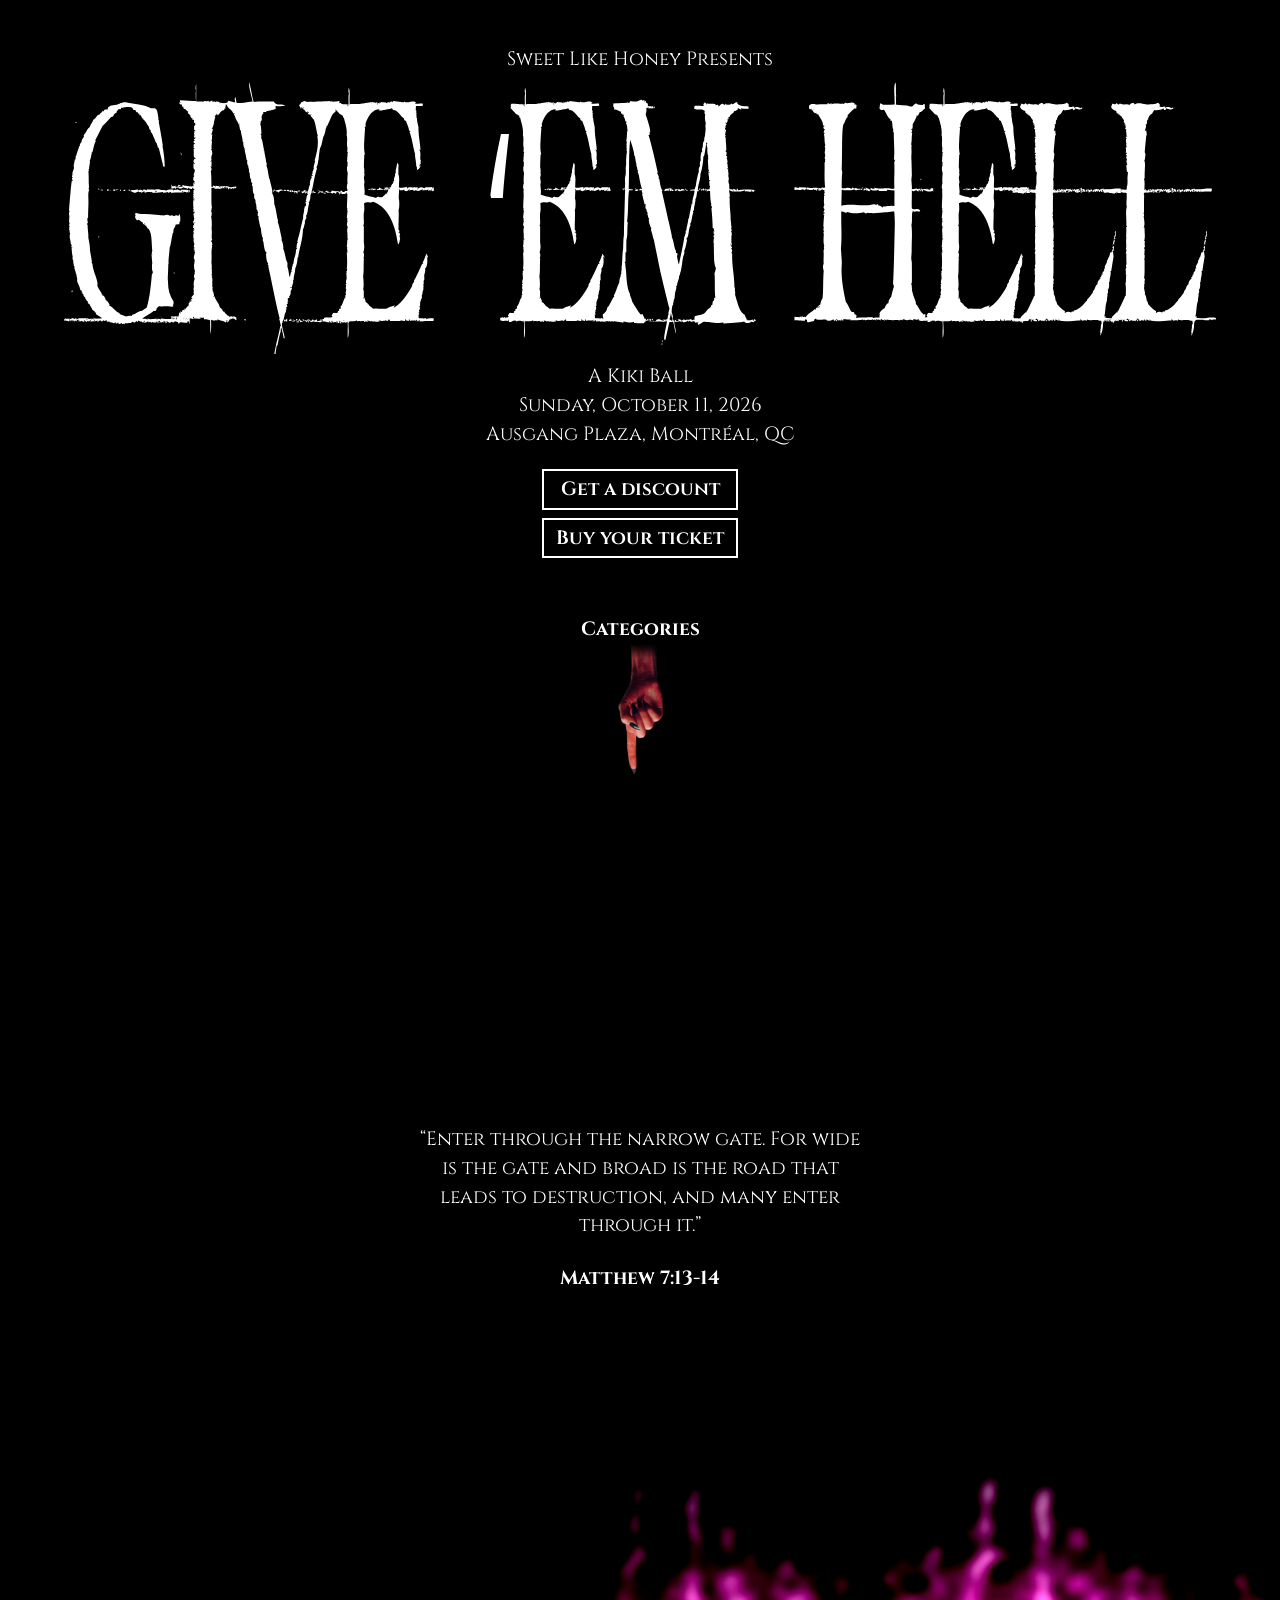
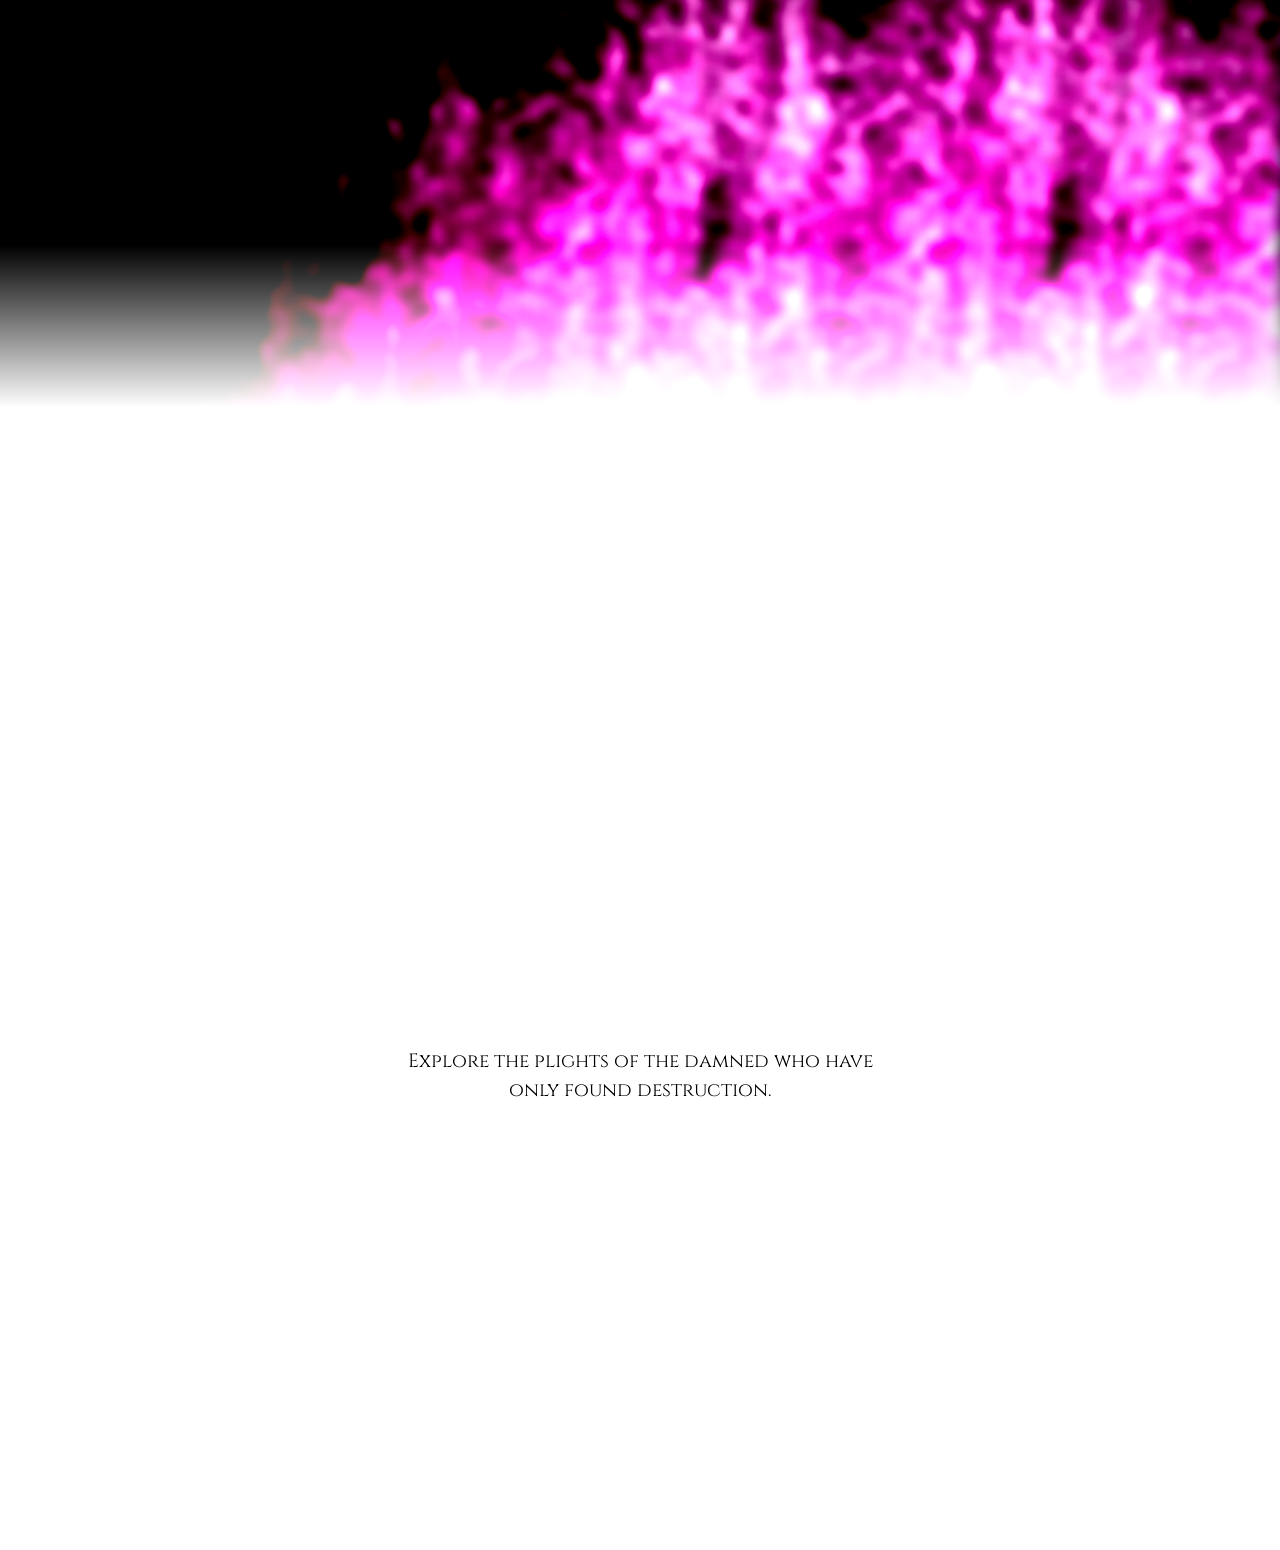
==== give-em-hell/index.html @ 9beabf58 "✏️ Change url from "giveemhell" to "give-em-hell"" ====
<!doctype html>
<html>
  <head>
    <meta charset="UTF-8" />
    <meta name="viewport" content="width=device-width, initial-scale=1.0" />

    <link rel="preload" as="style" href="../josh-comeau-reset.css" />
    <link rel="preload" as="style" href="hellstyles.css" />
    <link rel="preload" as="style" href="main_page.css" />

    <style>
      body {
        --white: #ffffff;
        --bkg-color: #000000;

        background-color: var(--bkg-color);
        color: var(--white);
      }
    </style>
    <link rel="stylesheet" type="text/css" href="../josh-comeau-reset.css" />
    <link rel="stylesheet" type="text/css" href="hellstyles.css" />
    <link rel="stylesheet" type="text/css" href="main_page.css" />

    <link rel="icon" href="../favicon.ico" sizes="32x32" />

    <title>Give &apos;Em Hell Kiki Ball</title>
    <meta
      name="description"
      content="You’re all summoned to our FIRST EVER OTY Ball! 😈 The gates of hell are open. Will you make it HOT or burn to a crisp? ☠️ Judgement day calls."
    />

    <meta
      property="og:url"
      content="https://sweetlikehoneymtl.com/giveemhell"
    />
    <meta property="og:type" content="website" />
    <meta property="og:title" content="Give 'Em Hell Kiki Ball" />
    <meta
      property="og:description"
      content="You’re all summoned to our FIRST EVER OTY Ball! 😈 The gates of hell are open. Will you make it HOT or burn to a crisp? ☠️ Judgement day calls."
    />
    <meta
      property="og:image"
      content="https://sweetlikehoneymtl.com/site_preview.png"
    />

    <meta name="twitter:card" content="summary_large_image" />
    <meta property="twitter:domain" content="sweetlikehoneymtl.com" />
    <meta
      property="twitter:url"
      content="https://sweetlikehoneymtl.com/giveemhell"
    />
    <meta name="twitter:title" content="Give 'Em Hell Kiki Ball" />
    <meta
      name="twitter:description"
      content="You’re all summoned to our FIRST EVER OTY Ball! 😈 The gates of hell are open. Will you make it HOT or burn to a crisp? ☠️ Judgement day calls."
    />
    <meta
      name="twitter:image"
      content="https://sweetlikehoneymtl.com/site_preview.png"
    />
  </head>
  <body>
    <div class="heroArea">
      <div class="heroSection">
        <span>Sweet Like Honey Presents</span>
        <img src="./hero_title.svg" />
        <span>A Kiki Ball</span>
      </div>
      <div class="ticketsAndInfoSection">
        <p class="dateAndLocation">
          Sunday, October 11, 2026<br />
          Ausgang Plaza, Montréal, QC
        </p>
        <div class="buttons">
          <a
            class="button"
            rel="noopener noreferrer"
            target="_blank"
            href="https://docs.google.com/forms/d/e/1FAIpQLScORpeq3m3k2UsPwRKJqea0tOYUh-a4WQa7qOoOyMRgA3a89A/viewform"
            ><span>Get a discount</span></a
          >
          <a
            class="button"
            rel="noopener noreferrer"
            target="_blank"
            href="https://lepointdevente.com/billets/xd0260908002"
            ><span>Buy your ticket</span></a
          >
        </div>
      </div>

      <button id="descendButton">
        <span>Categories</span>
        <img class="pointingHand" src="./devil_hand.png" />
      </button>
    </div>
    <div class="flamesArea">
      <!--
        Credit to Simon Goellner for this flame effect. I most definitely could not come up with this on my own. -Zawadi

        Codepen: https://codepen.io/simeydotme/pen/PoyzbPM
        GitHub: https://github.com/simeydotme
      -->

      <p class="verse">
        “Enter through the narrow gate. For wide is the gate and broad is the
        road that leads to destruction, and many enter through it.”
      </p>
      <p><strong>Matthew 7:13-14</strong></p>
    </div>
    <div class="whiteBkg">
      <div id="categories" class="categoryArea">
        <p class="verse">
          Explore the plights of the damned who have only found destruction.
        </p>
        <nav id="categoryLinks"></nav>
      </div>
    </div>

    <script type="module" src="./index.js"></script>
  </body>
</html>
---- give-em-hell/hellstyles.css ----
@import url("https://fonts.googleapis.com/css2?family=Cinzel:wght@400..900&display=swap");

html {
  font-size: 120%;

  /* These numbers are arbitrary at the moment */
  --safeAreaTop: 16px;
  --safeAreaHorizontal: 24px;
  --safeAreaBottom: 48px;

  --safeArea: var(--safeAreaTop) var(--safeAreaHorizontal) var(--safeAreaBottom);
}

body {
  overflow-x: auto;
  min-height: 100svh;
  font-family: Cinzel;

  display: flex;
  flex-direction: column;
  align-items: stretch;
}

h1 {
  font-size: 3.5em;
  @media (orientation: landscape) {
    font-size: 4em;
  }
}
h2 {
  font-size: 2.25em;
}
h3 {
  font-size: 2em;
}
h4 {
  font-size: 1.75em;
}
h5 {
  font-size: 1.5em;
}
h6 {
  font-size: 1em;
}

button {
  padding: 0;
  border: none;
  background: none;
}

a:where(:visited),
a:where(:any-link) {
  color: inherit;
}

.buttons {
  display: flex;
  flex-direction: column;
  gap: 8px;
  margin: 12px 0;

  .button {
    margin: 0;
  }
}

.button {
  margin: 12px 0;

  border: 2px solid var(--white);
  padding: 8px 16px;
  color: var(--white);

  text-decoration: none;
  font-weight: 650;

  &:disabled {
    opacity: 0.75;
  }

  &:active {
    background-color: oklch(from var(--white) l c h / 0.2);
  }

  &.secondary {
    background-color: oklch(from var(--white) l c h / 0.1);
    color: var(--white);
  }

  @media (hover: hover) {
    padding: 4px 12px;
    transition: transform 100ms ease-in-out;

    &:not(:disabled):hover {
      transform: scale(1.1);
    }
  }
}
---- give-em-hell/main_page.css ----
body {
  --dramatic-spacing: 50svh;

  @media (orientation: landscape) {
    --dramatic-spacing: 25svh;
  }
}

.heroArea,
.flamesArea,
.categoryArea {
  scroll-snap-align: start;

  min-height: 100svh;
  display: flex;
  flex-direction: column;
  align-items: center;
}

.heroArea > * {
  animation: 5000ms ease-out calc(500ms * sibling-index()) backwards fade-in;
}

.heroSection,
.ticketsAndInfoSection {
  padding: 0 var(--safeAreaHorizontal);
  width: 100%;
  max-width: 1200px;

  display: flex;
  flex-direction: column;
  align-items: center;
  justify-content: center;
  gap: 8px;

  text-align: center;
}

.heroSection {
  margin-top: 5vh;
  min-height: min(30vh, 15lh);
  padding: 0 var(--safeAreaHorizontal);

  img {
    width: 100%;
  }
}

#descendButton {
  margin-top: 5vh;

  background: none;
  border: none;

  display: flex;
  flex-direction: column;
  align-items: center;

  text-align: center;
  color: var(--white);
  font-weight: bold;
}

.pointingHand {
  font-size: 4rem;

  will-change: transform;
  animation: 2.5s ease-in-out 0s infinite alternate floating;
}

@keyframes floating {
  from {
    transform: translateY(0);
  }

  to {
    transform: translateY(30%);
  }
}

@keyframes fade-in {
  from {
    opacity: 0;
  }

  to {
    opacity: 1;
  }
}

.flamesArea {
  --glitter: url("glitter-bkg.png");
  margin-top: var(--dramatic-spacing);

  position: relative;
  overflow: hidden;
  opacity: 0.9999;

  text-align: center;

  .verse {
    padding: 0 24px;
  }
}

.flamesArea::before,
.flamesArea::after {
  content: "";
  position: absolute;
  inset: 0;
}

.flamesArea::before {
  content: "";
  background-image:
    var(--glitter), var(--glitter),
    linear-gradient(
      0deg,
      white 0px,
      #ff51ce 5px,
      #c563ac9c 30%,
      transparent 70%
    ),
    radial-gradient(ellipse at bottom, transparent 30%, black 60%);
  background-size:
    350px 500px,
    400px 650px,
    100% 100%,
    150vw 100svh;
  background-blend-mode: hard-light, color-dodge, multiply;
  background-position:
    0px 0px,
    0px 0px,
    var(--gradientPos);
  background-repeat: repeat, repeat, repeat, no-repeat;
  mix-blend-mode: color-dodge;
  filter: brightness(3.7) blur(7px) contrast(6);
  animation: fire 8s linear infinite;
  /*box-shadow: inset 0 -40px 50px -60px #7c16dc;*/
  box-shadow: inset 0 -40px 50px -60px white;
}

.flamesArea::after {
  content: "";
  background-image: linear-gradient(
    to bottom,
    transparent 0%,
    transparent 80%,
    white 98%
  );
}
@keyframes fire {
  0% {
    background-position:
      center 0px,
      center 0px,
      50% 100%,
      center center;
  }
  100% {
    background-position:
      center -500px,
      center -650px,
      50% 100%,
      center center;
  }
}

.verse {
  max-width: 500px;
  margin-bottom: 24px;
}

.whiteBkg {
  background-color: white;
  color: black;
  padding-top: var(--dramatic-spacing);
}

.categoryArea {
  padding: 24px 48px 48px;
  text-align: center;

  display: flex;
  align-items: center;
  justify-content: center;
}

#categoryLinks {
  display: flex;
  flex-direction: column;
  align-items: center;
  gap: 8px;

  text-align: center;

  a {
    font-weight: bold;
    text-decoration: underline;

    @media (hover: hover) {
      cursor: pointer;
    }
  }
}
---- give-em-hell/hellstyles.css ----
@import url("https://fonts.googleapis.com/css2?family=Cinzel:wght@400..900&display=swap");

html {
  font-size: 120%;

  /* These numbers are arbitrary at the moment */
  --safeAreaTop: 16px;
  --safeAreaHorizontal: 24px;
  --safeAreaBottom: 48px;

  --safeArea: var(--safeAreaTop) var(--safeAreaHorizontal) var(--safeAreaBottom);
}

body {
  overflow-x: auto;
  min-height: 100svh;
  font-family: Cinzel;

  display: flex;
  flex-direction: column;
  align-items: stretch;
}

h1 {
  font-size: 3.5em;
  @media (orientation: landscape) {
    font-size: 4em;
  }
}
h2 {
  font-size: 2.25em;
}
h3 {
  font-size: 2em;
}
h4 {
  font-size: 1.75em;
}
h5 {
  font-size: 1.5em;
}
h6 {
  font-size: 1em;
}

button {
  padding: 0;
  border: none;
  background: none;
}

a:where(:visited),
a:where(:any-link) {
  color: inherit;
}

.buttons {
  display: flex;
  flex-direction: column;
  gap: 8px;
  margin: 12px 0;

  .button {
    margin: 0;
  }
}

.button {
  margin: 12px 0;

  border: 2px solid var(--white);
  padding: 8px 16px;
  color: var(--white);

  text-decoration: none;
  font-weight: 650;

  &:disabled {
    opacity: 0.75;
  }

  &:active {
    background-color: oklch(from var(--white) l c h / 0.2);
  }

  &.secondary {
    background-color: oklch(from var(--white) l c h / 0.1);
    color: var(--white);
  }

  @media (hover: hover) {
    padding: 4px 12px;
    transition: transform 100ms ease-in-out;

    &:not(:disabled):hover {
      transform: scale(1.1);
    }
  }
}
---- give-em-hell/main_page.css ----
body {
  --dramatic-spacing: 50svh;

  @media (orientation: landscape) {
    --dramatic-spacing: 25svh;
  }
}

.heroArea,
.flamesArea,
.categoryArea {
  scroll-snap-align: start;

  min-height: 100svh;
  display: flex;
  flex-direction: column;
  align-items: center;
}

.heroArea > * {
  animation: 5000ms ease-out calc(500ms * sibling-index()) backwards fade-in;
}

.heroSection,
.ticketsAndInfoSection {
  padding: 0 var(--safeAreaHorizontal);
  width: 100%;
  max-width: 1200px;

  display: flex;
  flex-direction: column;
  align-items: center;
  justify-content: center;
  gap: 8px;

  text-align: center;
}

.heroSection {
  margin-top: 5vh;
  min-height: min(30vh, 15lh);
  padding: 0 var(--safeAreaHorizontal);

  img {
    width: 100%;
  }
}

#descendButton {
  margin-top: 5vh;

  background: none;
  border: none;

  display: flex;
  flex-direction: column;
  align-items: center;

  text-align: center;
  color: var(--white);
  font-weight: bold;
}

.pointingHand {
  font-size: 4rem;

  will-change: transform;
  animation: 2.5s ease-in-out 0s infinite alternate floating;
}

@keyframes floating {
  from {
    transform: translateY(0);
  }

  to {
    transform: translateY(30%);
  }
}

@keyframes fade-in {
  from {
    opacity: 0;
  }

  to {
    opacity: 1;
  }
}

.flamesArea {
  --glitter: url("glitter-bkg.png");
  margin-top: var(--dramatic-spacing);

  position: relative;
  overflow: hidden;
  opacity: 0.9999;

  text-align: center;

  .verse {
    padding: 0 24px;
  }
}

.flamesArea::before,
.flamesArea::after {
  content: "";
  position: absolute;
  inset: 0;
}

.flamesArea::before {
  content: "";
  background-image:
    var(--glitter), var(--glitter),
    linear-gradient(
      0deg,
      white 0px,
      #ff51ce 5px,
      #c563ac9c 30%,
      transparent 70%
    ),
    radial-gradient(ellipse at bottom, transparent 30%, black 60%);
  background-size:
    350px 500px,
    400px 650px,
    100% 100%,
    150vw 100svh;
  background-blend-mode: hard-light, color-dodge, multiply;
  background-position:
    0px 0px,
    0px 0px,
    var(--gradientPos);
  background-repeat: repeat, repeat, repeat, no-repeat;
  mix-blend-mode: color-dodge;
  filter: brightness(3.7) blur(7px) contrast(6);
  animation: fire 8s linear infinite;
  /*box-shadow: inset 0 -40px 50px -60px #7c16dc;*/
  box-shadow: inset 0 -40px 50px -60px white;
}

.flamesArea::after {
  content: "";
  background-image: linear-gradient(
    to bottom,
    transparent 0%,
    transparent 80%,
    white 98%
  );
}
@keyframes fire {
  0% {
    background-position:
      center 0px,
      center 0px,
      50% 100%,
      center center;
  }
  100% {
    background-position:
      center -500px,
      center -650px,
      50% 100%,
      center center;
  }
}

.verse {
  max-width: 500px;
  margin-bottom: 24px;
}

.whiteBkg {
  background-color: white;
  color: black;
  padding-top: var(--dramatic-spacing);
}

.categoryArea {
  padding: 24px 48px 48px;
  text-align: center;

  display: flex;
  align-items: center;
  justify-content: center;
}

#categoryLinks {
  display: flex;
  flex-direction: column;
  align-items: center;
  gap: 8px;

  text-align: center;

  a {
    font-weight: bold;
    text-decoration: underline;

    @media (hover: hover) {
      cursor: pointer;
    }
  }
}
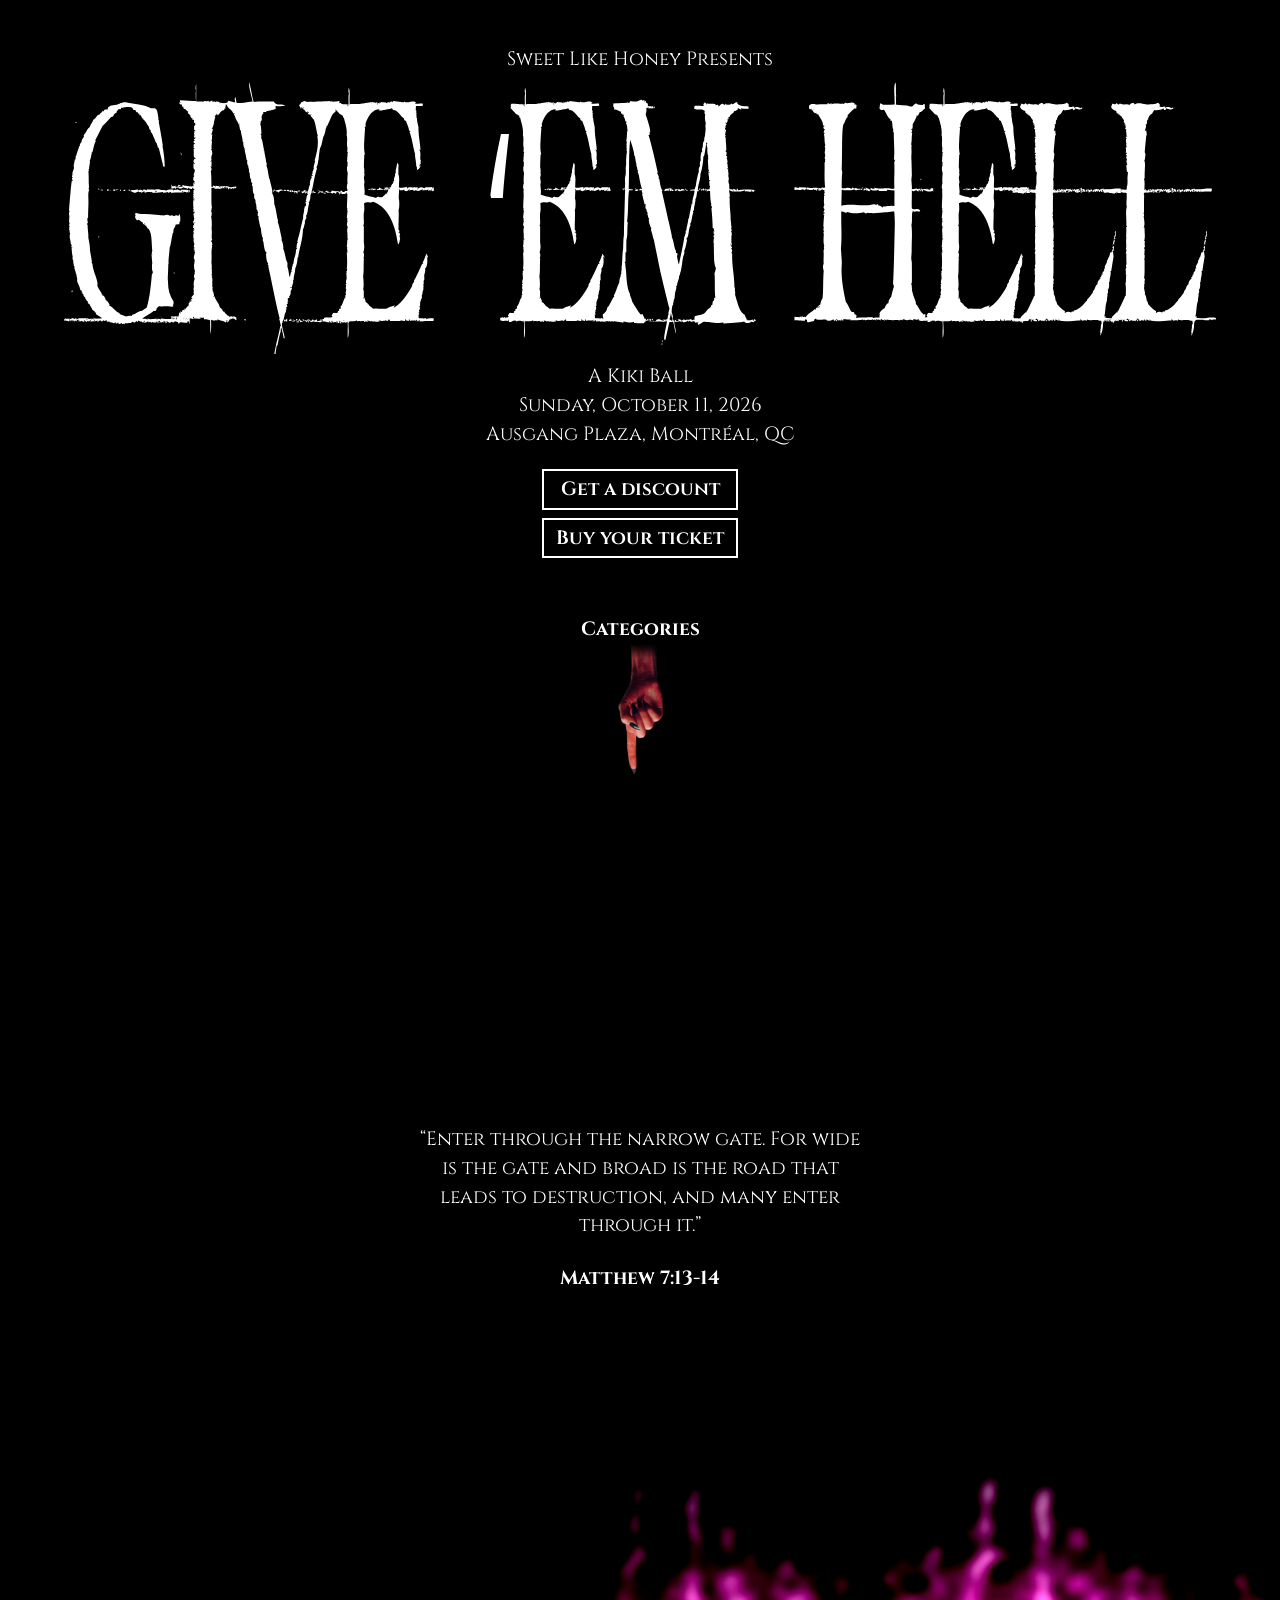
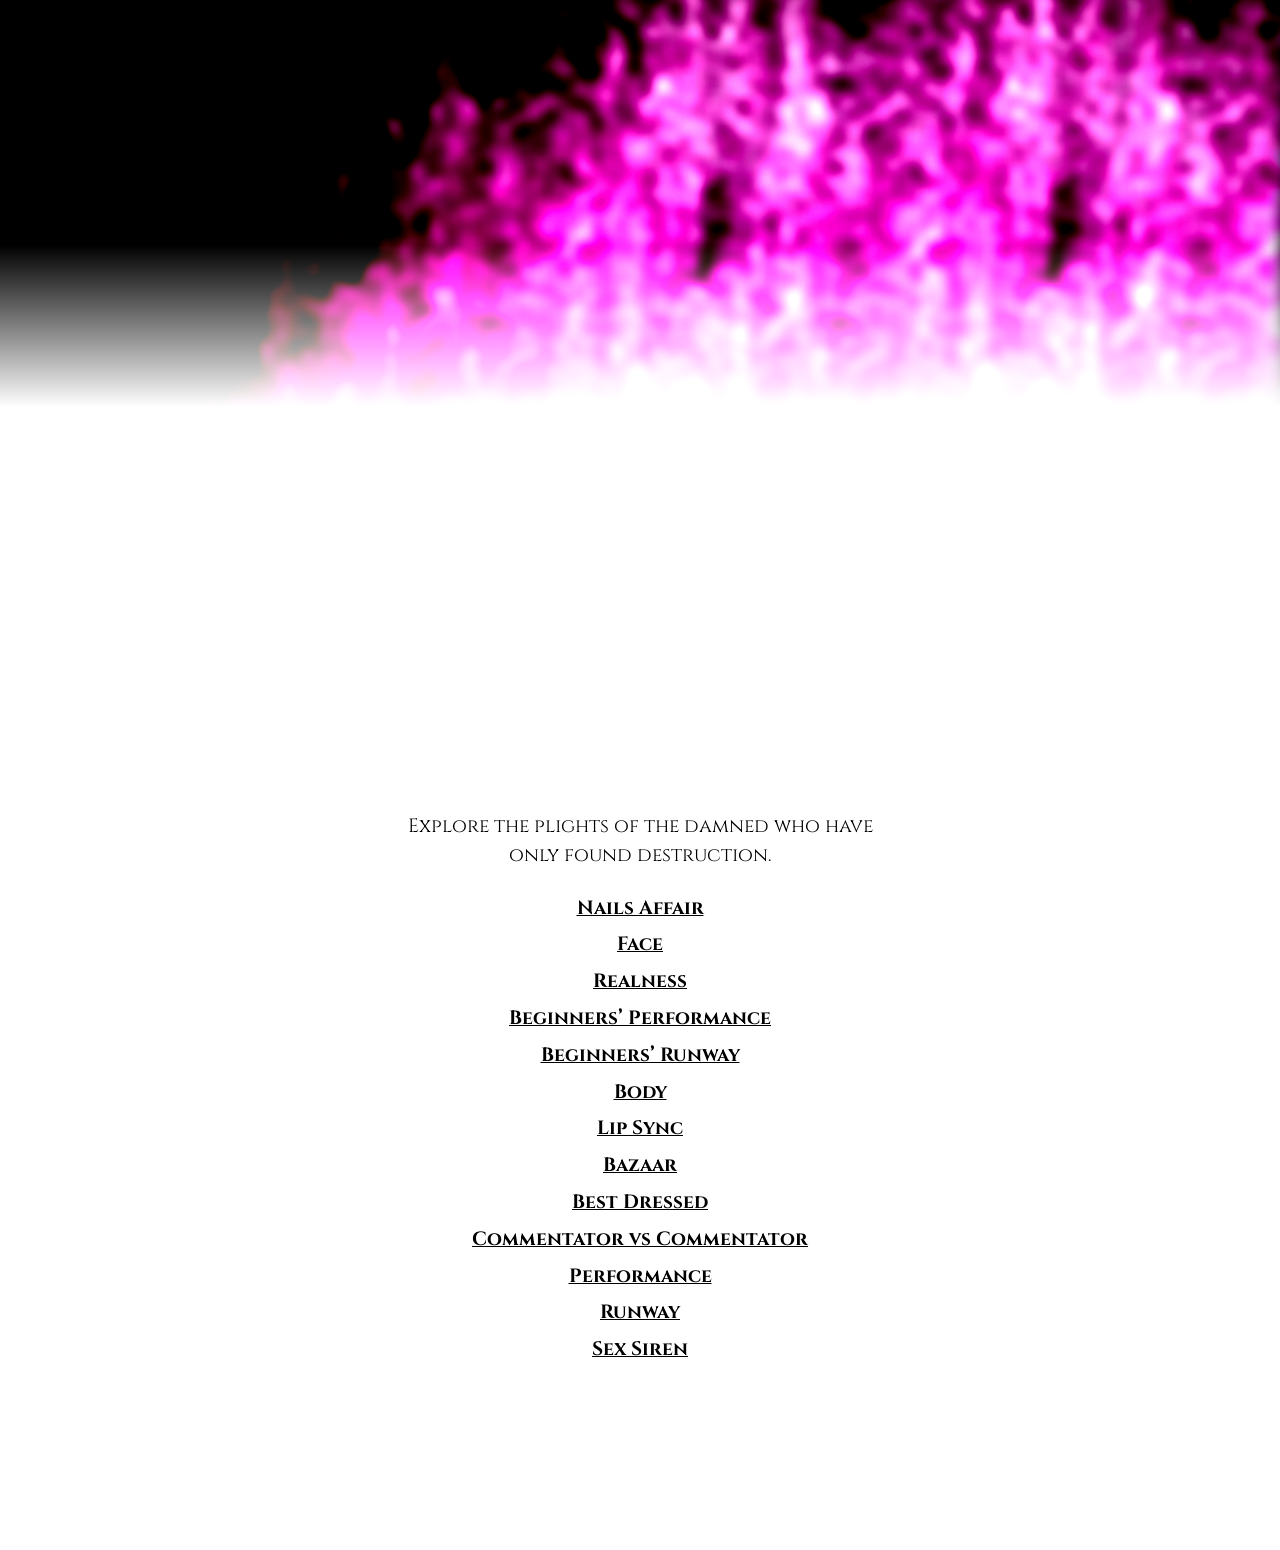
==== commit f2a408da: "🌐 Update header metadata for ball pages" ====
--- a/give-em-hell/index.html
+++ b/give-em-hell/index.html
@@ -21,7 +21,7 @@
     <link rel="stylesheet" type="text/css" href="hellstyles.css" />
     <link rel="stylesheet" type="text/css" href="main_page.css" />
 
-    <link rel="icon" href="../favicon.ico" sizes="32x32" />
+    <link rel="icon" href="./favicon.ico" sizes="32x32" />
 
     <title>Give &apos;Em Hell Kiki Ball</title>
     <meta
@@ -31,7 +31,7 @@
 
     <meta
       property="og:url"
-      content="https://sweetlikehoneymtl.com/giveemhell"
+      content="https://sweetlikehoneymtl.com/give-em-hell/"
     />
     <meta property="og:type" content="website" />
     <meta property="og:title" content="Give 'Em Hell Kiki Ball" />
@@ -41,14 +41,14 @@
     />
     <meta
       property="og:image"
-      content="https://sweetlikehoneymtl.com/site_preview.png"
+      content="https://sweetlikehoneymtl.com/give-em-hell/site_preview.png"
     />
 
     <meta name="twitter:card" content="summary_large_image" />
     <meta property="twitter:domain" content="sweetlikehoneymtl.com" />
     <meta
       property="twitter:url"
-      content="https://sweetlikehoneymtl.com/giveemhell"
+      content="https://sweetlikehoneymtl.com/give-em-hell/"
     />
     <meta name="twitter:title" content="Give 'Em Hell Kiki Ball" />
     <meta
@@ -57,7 +57,7 @@
     />
     <meta
       name="twitter:image"
-      content="https://sweetlikehoneymtl.com/site_preview.png"
+      content="https://sweetlikehoneymtl.com/give-em-hell/site_preview.png"
     />
   </head>
   <body>
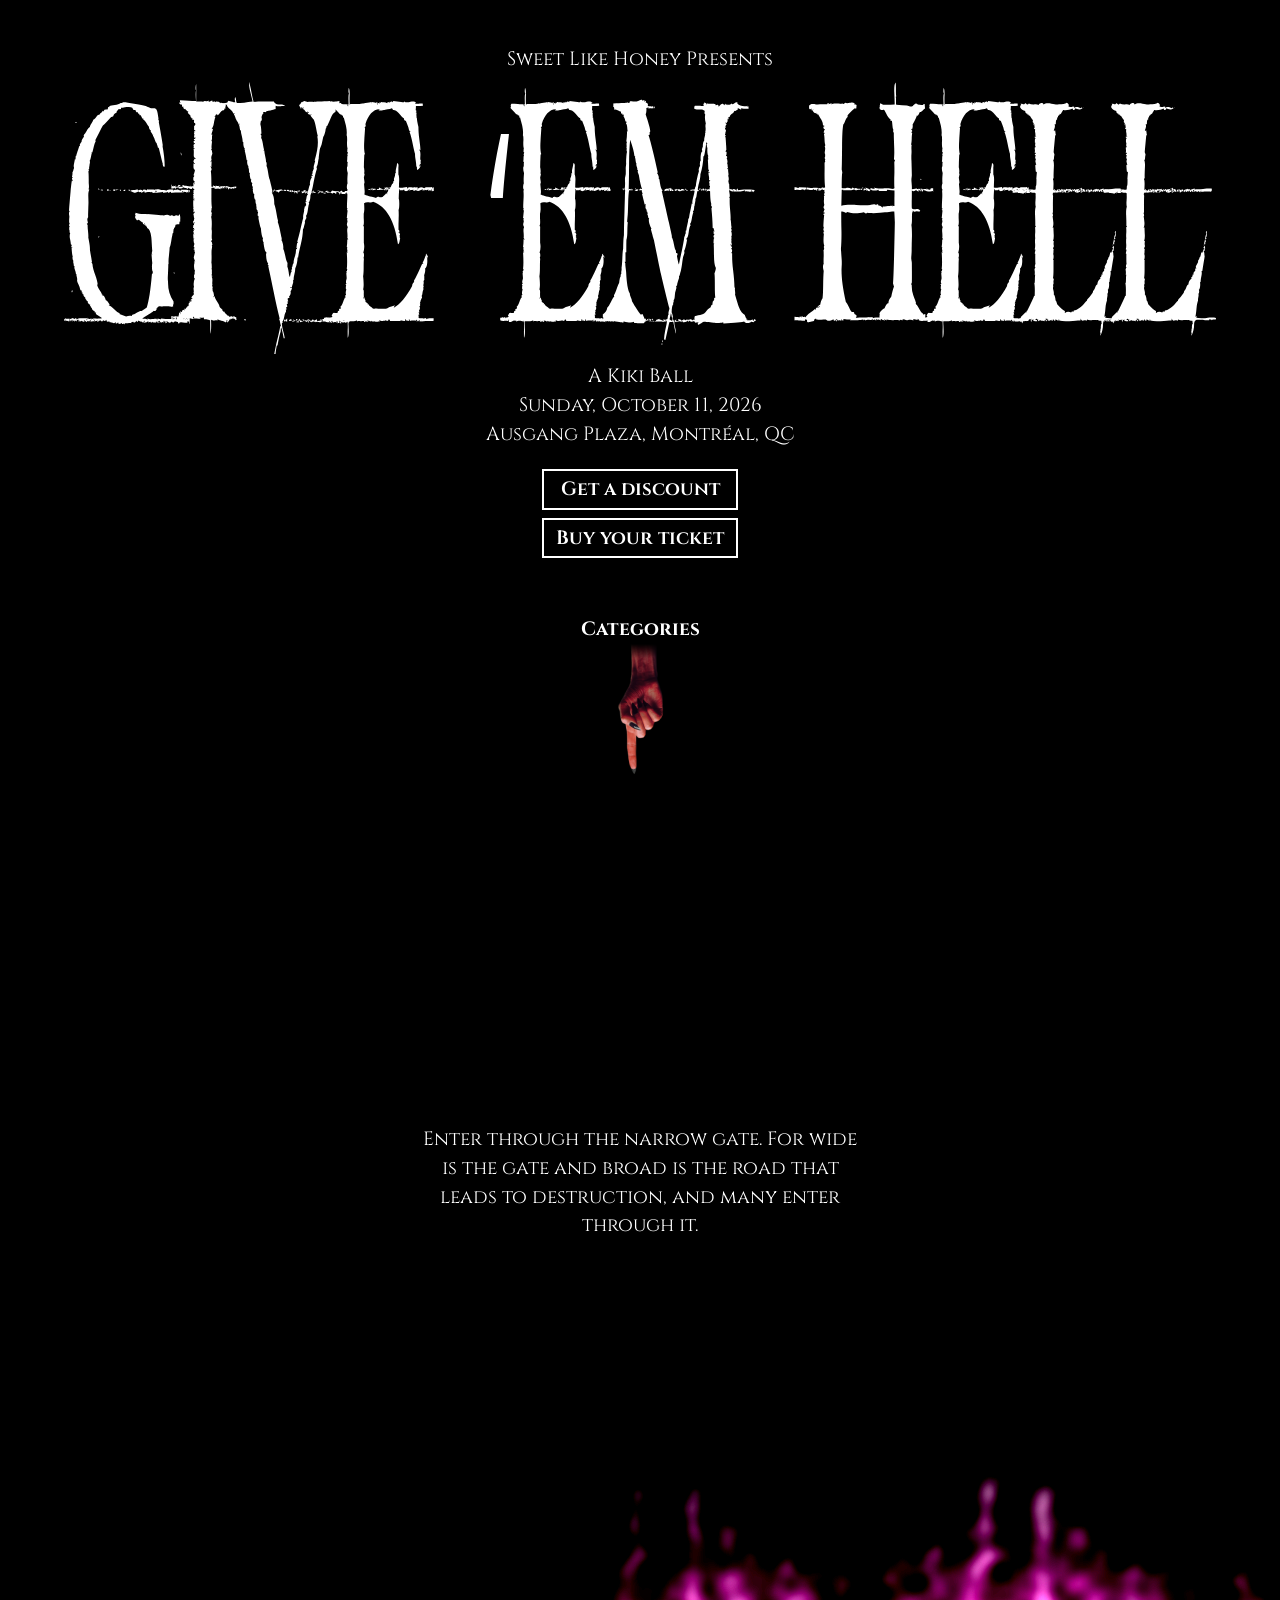
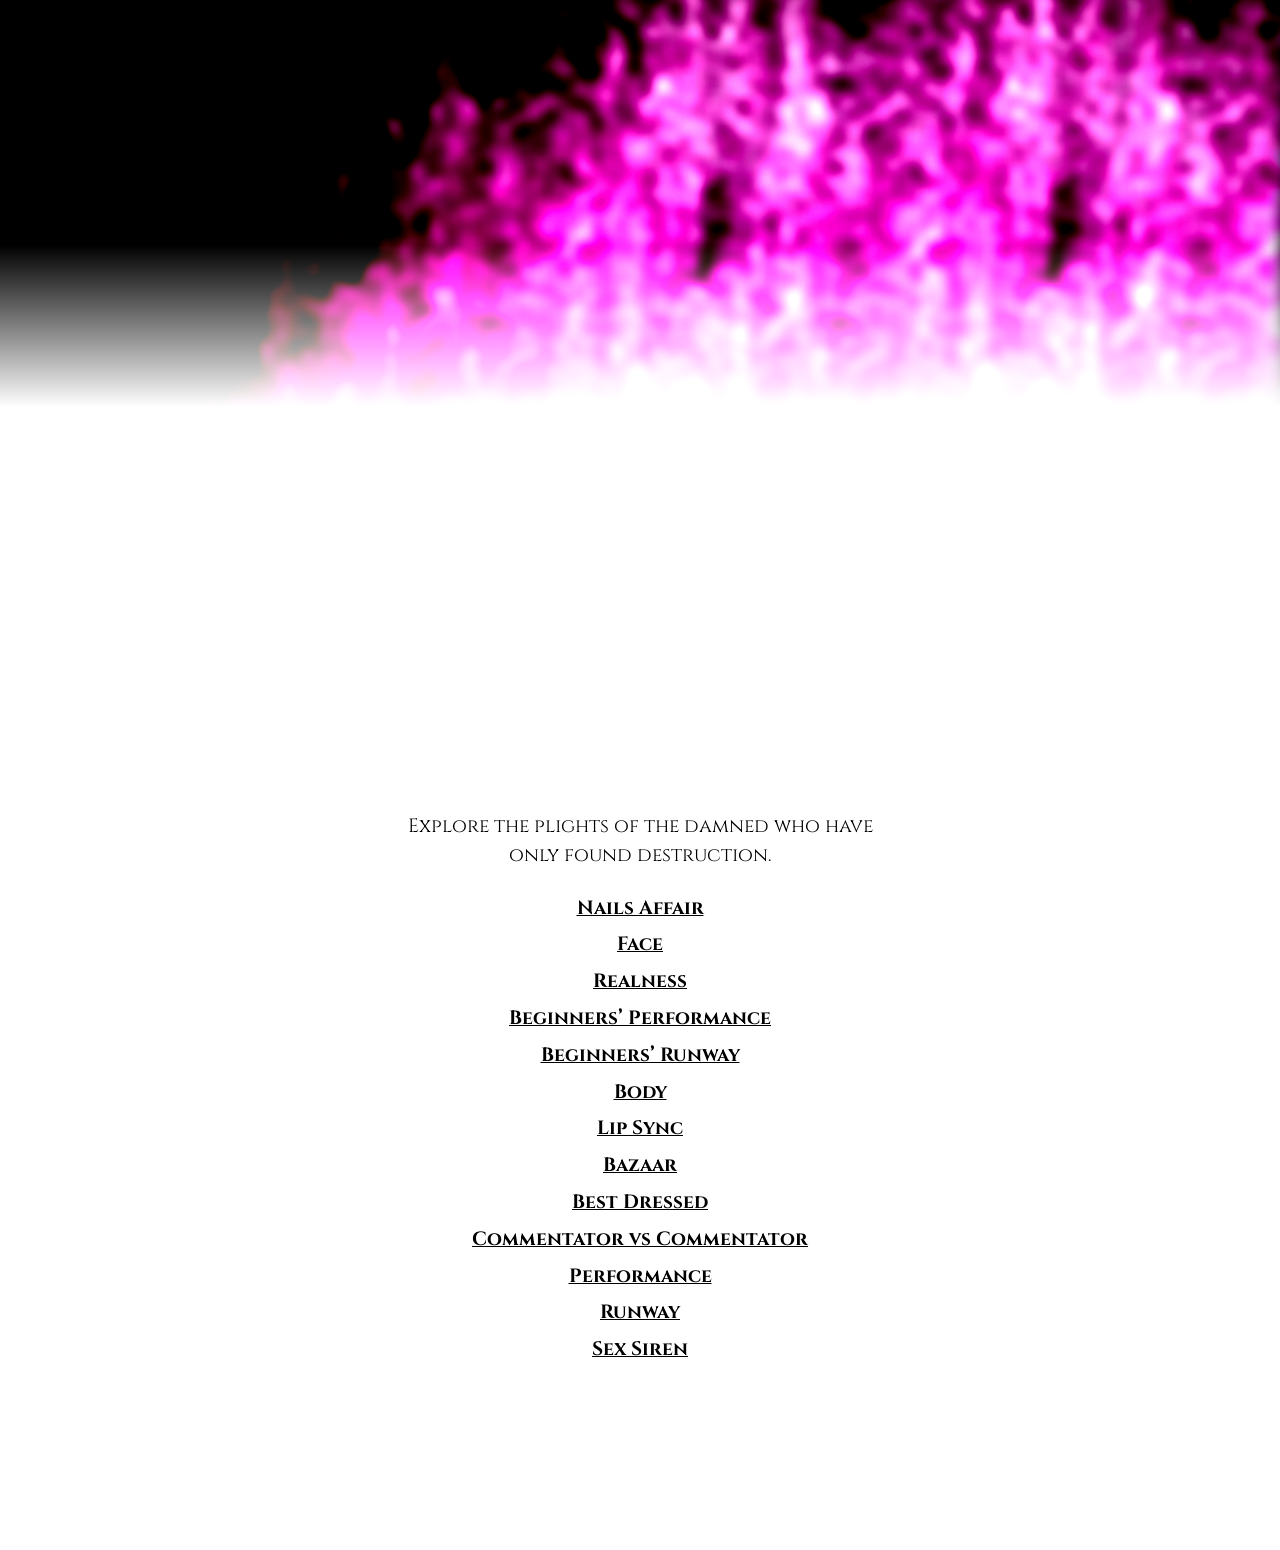
==== commit 97b44812: "⛓️‍💥 Link to give-em-hell website" ====
--- a/give-em-hell/index.html
+++ b/give-em-hell/index.html
@@ -104,10 +104,9 @@
       -->
 
       <p class="verse">
-        “Enter through the narrow gate. For wide is the gate and broad is the
-        road that leads to destruction, and many enter through it.”
+        Enter through the narrow gate. For wide is the gate and broad is the
+        road that leads to destruction, and many enter through it.
       </p>
-      <p><strong>Matthew 7:13-14</strong></p>
     </div>
     <div class="whiteBkg">
       <div id="categories" class="categoryArea">
